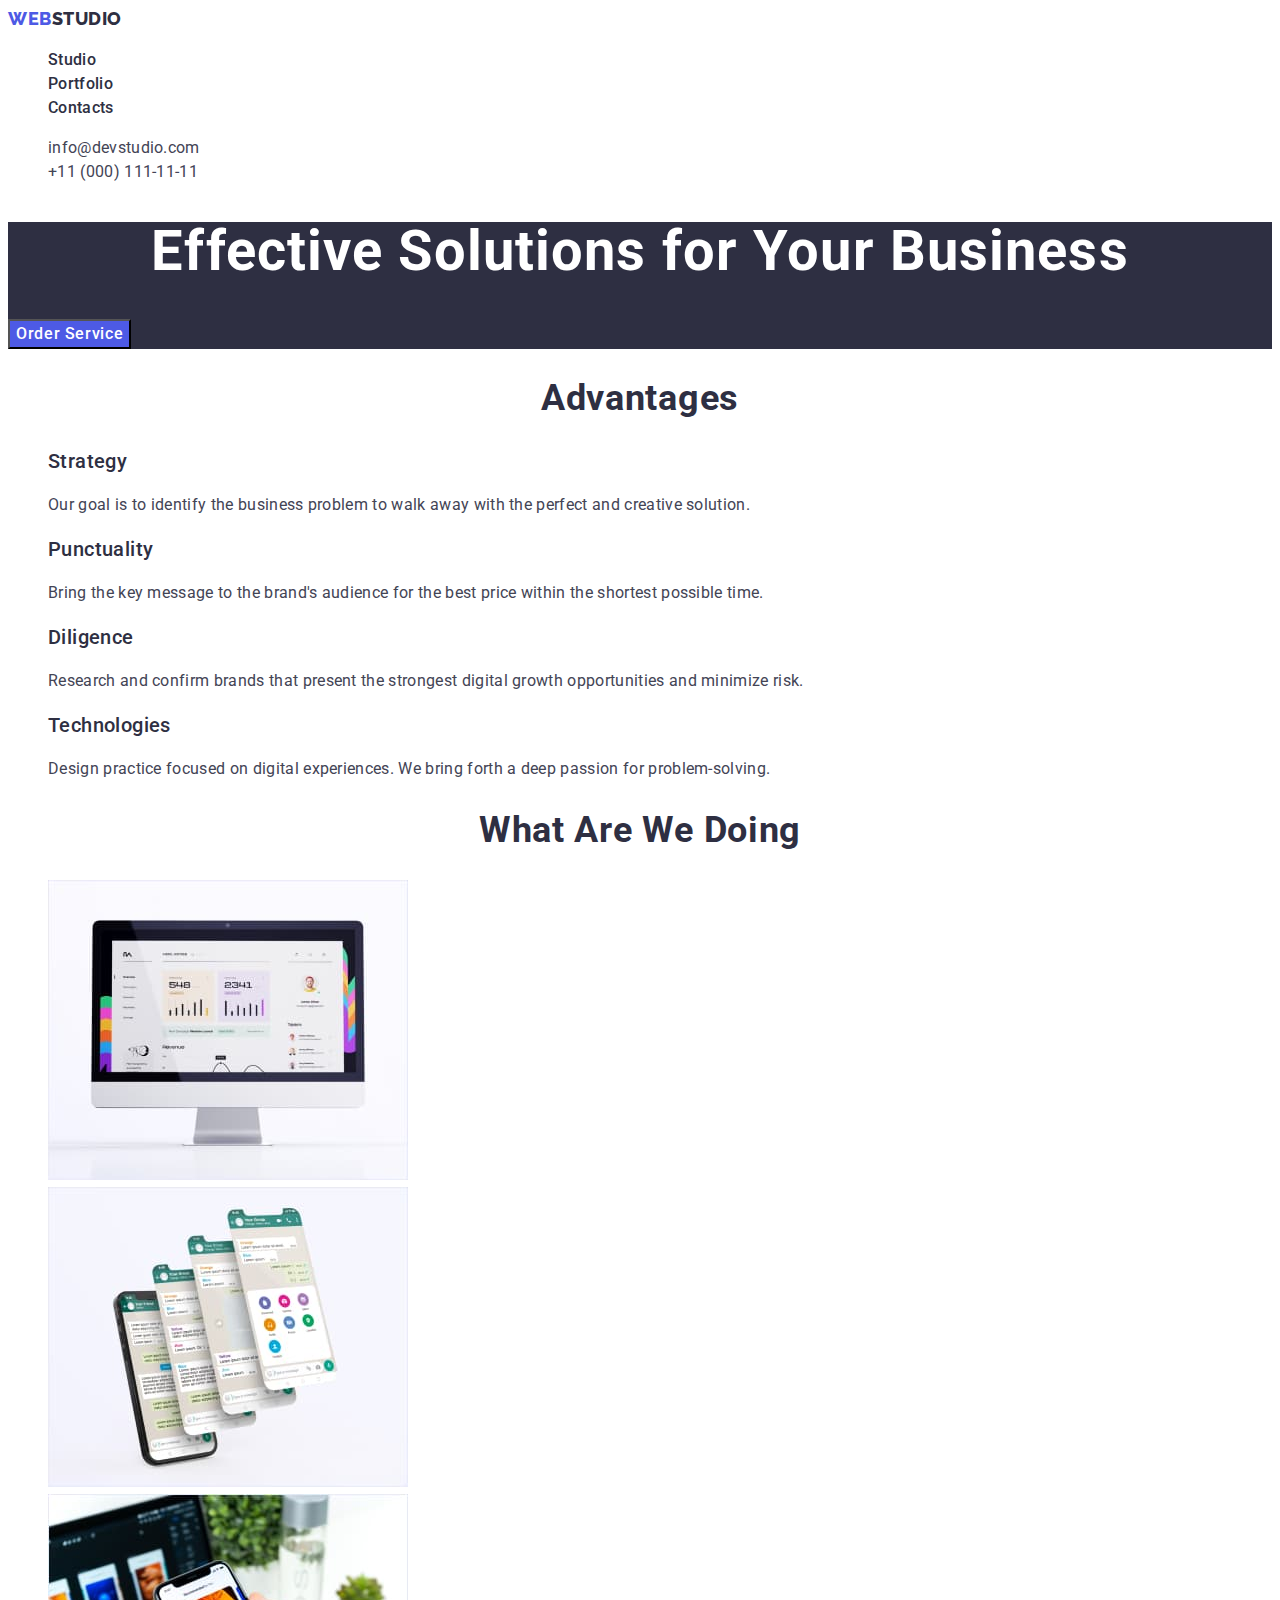
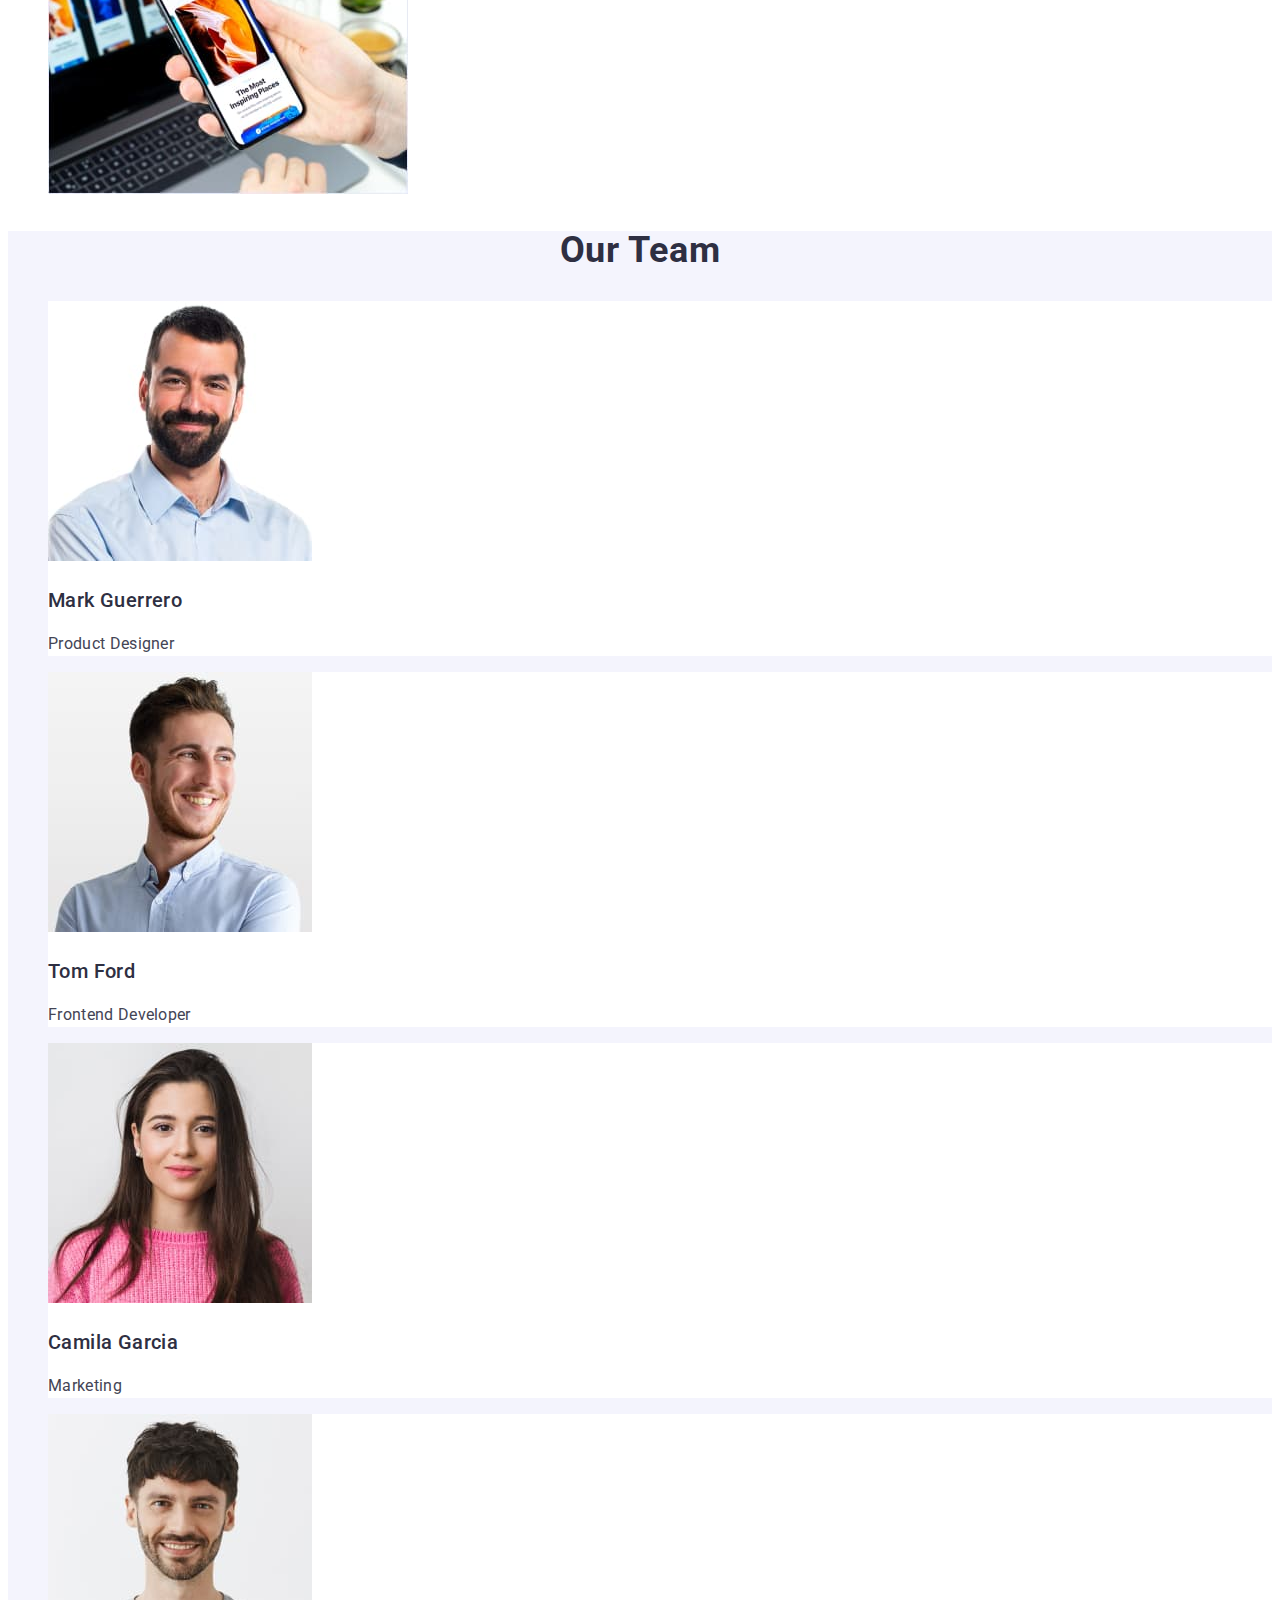
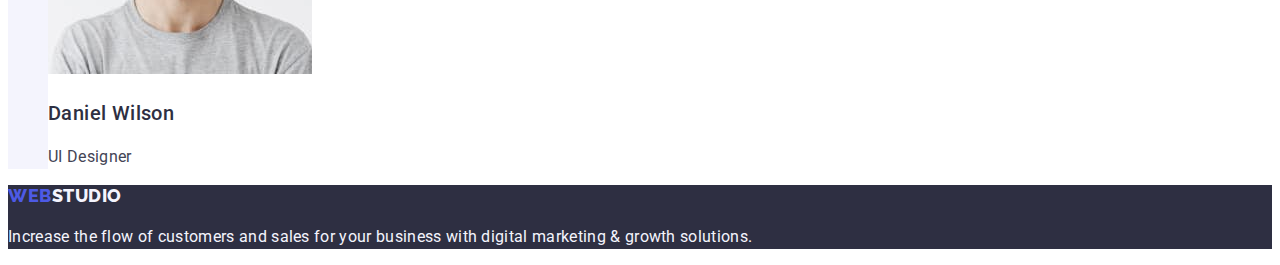
==== index.html @ d12eb700 "Initial commit" ====
<!DOCTYPE html>
<html lang="en">
  <head>
    <meta charset="UTF-8" />
    <meta http-equiv="X-UA-Compatible" content="IE=edge" />
    <meta name="viewport" content="width=device-width, initial-scale=1.0" />
    <link rel="preconnect" href="https://fonts.googleapis.com" />
    <link rel="preconnect" href="https://fonts.gstatic.com" crossorigin />
    <link
      href="https://fonts.googleapis.com/css2?family=Raleway:wght@800&family=Roboto:wght@400;500;700&display=swap"
      rel="stylesheet"
    />
    <link rel="stylesheet" href="./css/styles.css" />
    <title>Web Studio</title>
  </head>
  <body>
    <!-- Header -->
    <header>
      <nav>
        <a class="logo link" href="./index.html"
          >Web<span class="logo-span">Studio</span></a
        >
        <ul class="list">
          <li>
            <a class="nav-link link" href="./index.html">Studio</a>
          </li>
          <li>
            <a class="nav-link link" href="./portfolio.html">Portfolio</a>
          </li>
          <li>
            <a class="nav-link link" href="">Contacts</a>
          </li>
        </ul>
      </nav>
      <address class="contacts">
        <ul class="list">
          <li>
            <a class="contacts-link link" href="mailto:info@devstudio.com"
              >info@devstudio.com</a
            >
          </li>
          <li>
            <a class="contacts-link link" href="tel:+110001111111"
              >+11 (000) 111-11-11</a
            >
          </li>
        </ul>
      </address>
    </header>
    <main>
      <!--Main content -->

      <!--Hero -->
      <section class="hero">
        <h1 class="page-title">Effective Solutions for Your Business</h1>
        <button class="hero-btn" type="button">Order Service</button>
      </section>

      <!--Advantages -->
      <section>
        <h2 class="section-title">Advantages</h2>
        <ul class="list">
          <li>
            <h3 class="subtitle">Strategy</h3>
            <p class="text">
              Our goal is to identify the business problem to walk away with the
              perfect and creative solution.
            </p>
          </li>
          <li>
            <h3 class="subtitle">Punctuality</h3>
            <p class="text">
              Bring the key message to the brand's audience for the best price
              within the shortest possible time.
            </p>
          </li>
          <li>
            <h3 class="subtitle">Diligence</h3>
            <p class="text">
              Research and confirm brands that present the strongest digital
              growth opportunities and minimize risk.
            </p>
          </li>
          <li>
            <h3 class="subtitle">Technologies</h3>
            <p class="text">
              Design practice focused on digital experiences. We bring forth a
              deep passion for problem-solving.
            </p>
          </li>
        </ul>
      </section>
      <!--What we do -->
      <section>
        <h2 class="section-title">What are we doing</h2>
        <ul class="list">
          <li>
            <img
              src="./images/our-work/desktop-1x.jpg"
              alt="desktop"
              width="360"
              height="300"
            />
          </li>
          <li>
            <img
              src="./images/our-work/phone-1x.jpg"
              alt="mobile phone"
              width="360"
              height="300"
            />
          </li>
          <li>
            <img
              src="./images/our-work/laptop-1x.jpg"
              alt="laptop"
              width="360"
              height="300"
            />
          </li>
        </ul>
      </section>
      <!--Our team -->
      <section class="our-team-section">
        <h2 class="section-title">Our Team</h2>
        <ul class="list">
          <li class="team-card">
            <img
              src="./images/our-team/mark.jpg"
              alt="Mark Guerrero"
              width="264"
              height="260"
            />
            <h3 class="subtitle">Mark Guerrero</h3>
            <p class="text">Product Designer</p>
          </li>
          <li class="team-card">
            <img
              src="./images/our-team/tom.jpg"
              alt="Tom Ford"
              width="264"
              height="260"
            />
            <h3 class="subtitle">Tom Ford</h3>
            <p class="text">Frontend Developer</p>
          </li>
          <li class="team-card">
            <img
              src="./images/our-team/camila.jpg"
              alt="Camila Garcia"
              width="264"
              height="260"
            />
            <h3 class="subtitle">Camila Garcia</h3>
            <p class="text">Marketing</p>
          </li>
          <li class="team-card">
            <img
              src="./images/our-team/daniel.jpg"
              alt="Daniel Wilson"
              width="264"
              height="260"
            />
            <h3 class="subtitle">Daniel Wilson</h3>
            <p class="text">UI Designer</p>
          </li>
        </ul>
      </section>
    </main>
    <!--Footer -->
    <footer class="footer">
      <a class="logo footer-logo link" href="./index.html"
        >Web<span class="footer-logo-span">Studio</span></a
      >
      <p class="text footer-text">
        Increase the flow of customers and sales for your business with digital
        marketing & growth solutions.
      </p>
    </footer>
  </body>
</html>
---- css/styles.css ----
:root {
  --primary-brand: #4d5ae5;
  --pressed-state: #404bbf;
  /* navy blue */
  --dark-accent: #2e2f42;
  --success: #31d0aa;
  --text-primary: #434455;
  --subtle-text: #8e8f99;
  --accent: #e7e9fc;
  --light-accent: #f4f4fd;
  --modal-overlay: #2e2f42;
  --hero-background: #2e2f42;
  --white-background: #ffffff;
  --modal-background: #fcfcfc;
}

body {
  font-family: 'Roboto', sans-serif;
  font-weight: 400;
  line-height: 1.5;
  letter-spacing: 0.32px;
  color: var(--text-primary);
  background-color: var(--white-background);
}

.link {
  text-decoration: none;
}
.list {
  list-style-type: none;
}

/* HEADER */

.logo {
  font-family: 'Raleway', sans-serif;
  font-size: 18px;
  font-weight: 800;
  line-height: 1.17;
  letter-spacing: 0.54px;
  text-transform: uppercase;

  color: var(--primary-brand);
}

.logo-span {
  color: var(--dark-accent);
}
.footer-logo {
  color: var(--light-accent);
}
.nav-link {
  color: var(--dark-accent);
  font-weight: 500;
  font-size: 16px;
  line-height: 1.5;
  letter-spacing: 0.02em;
}
.nav-link:hover,
.nav-link:focus {
  color: var(--pressed-state);
}
.contacts {
  font-style: normal;
}
.contacts-link {
  color: var(--text-primary);
}
.contacts-link:hover,
.contacts-link:focus {
  color: var(--pressed-state);
}
/* HERO */
.hero {
  background-color: var(--dark-accent);
}
.page-title {
  text-align: center;
  font-size: 56px;
  font-weight: 700;
  line-height: 1.07;
  letter-spacing: 0.02em;
  color: var(--white-background);
}
.hero-btn {
  font-family: 'Roboto', sans-serif;
  font-size: 16px;
  font-weight: 500;
  line-height: 1.5;
  letter-spacing: 0.64px;

  color: var(--white-background);
  background-color: var(--primary-brand);

  cursor: pointer;
}
.hero-btn:hover,
.hero-btn:focus {
  background-color: var(--ocean, #404bbf);
}
/* ADVANTAGES */
.section-title {
  font-size: 36px;
  font-weight: 700;
  line-height: 1.11;
  letter-spacing: 0.02em;
  text-align: center;
  text-transform: capitalize;

  color: var(--dark-accent);
}
.subtitle {
  font-size: 20px;
  font-weight: 500;
  line-height: 1.2;
  letter-spacing: 0.02em;

  color: var(--dark-accent);
}

.text {
  font-size: 16;
  line-height: 1.5;
  letter-spacing: 0.02em;
  color: var(--text-primary);
}
/* What we do */

/* OUR TEAM */
.our-team-section {
  background-color: var(--light-accent);
}
.team-card {
  background-color: var(--white-background);
}
/* ---------PORTFOLIO------------ */

.filter-btn {
  font-family: 'Roboto', sans-serif;
  font-size: 16px;
  font-weight: 500;
  line-height: 1.5;
  letter-spacing: 0.04em;

  color: var(--primary-brand);
  background-color: var(--light-accent);

  cursor: pointer;
}
.filter-btn:hover,
.filter-btn:focus {
  color: var(--white-background);
  background-color: var(--pressed-state);
}

/* FOOTER */
.footer {
  background-color: var(--dark-accent);
}
.footer-logo {
  color: var(--primary-brand);
}
.footer-logo-span {
  color: var(--light-accent);
}
.footer-text {
  color: var(--light-accent);
}
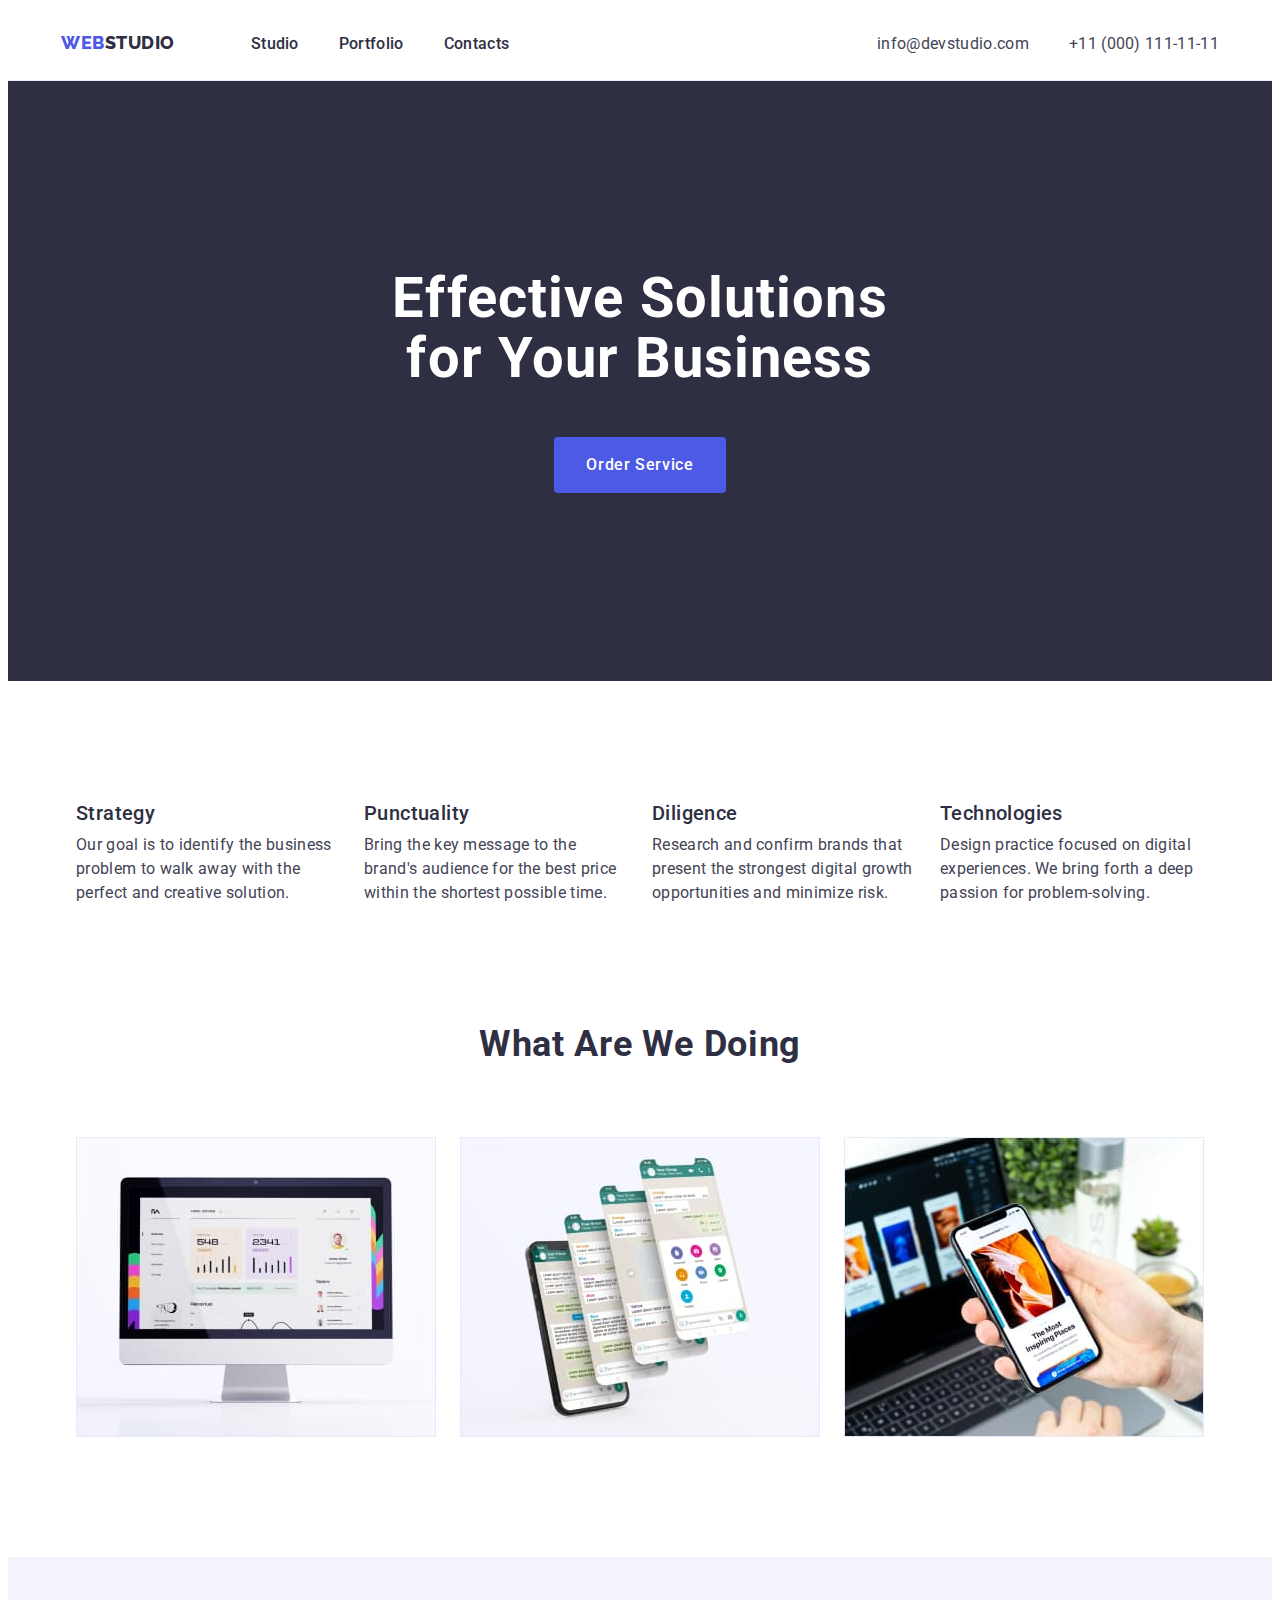
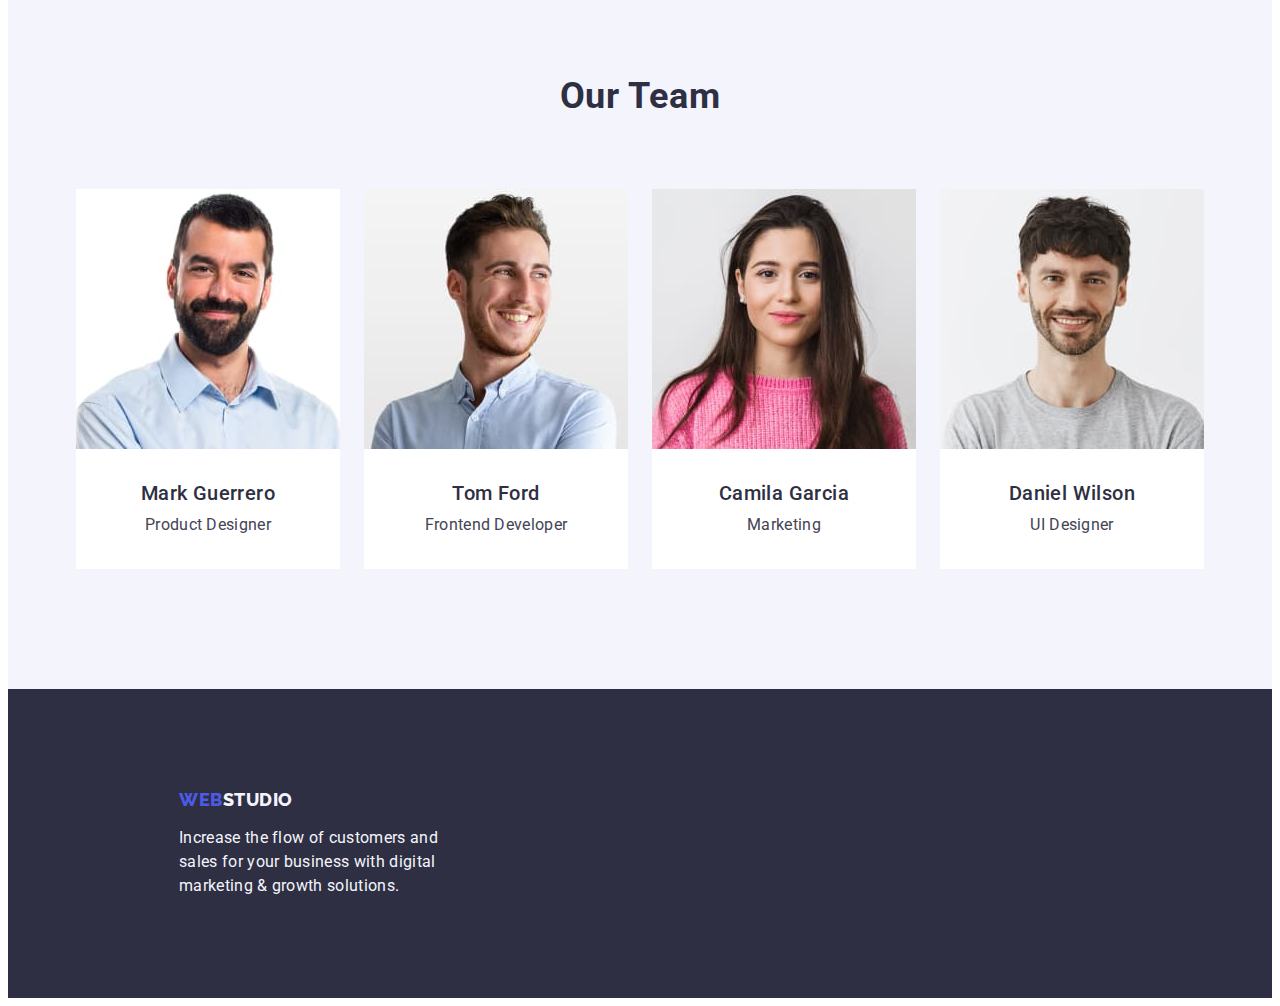
==== commit 6ee4cef7: "complete" ====
--- a/index.html
+++ b/index.html
@@ -4,6 +4,13 @@
     <meta charset="UTF-8" />
     <meta http-equiv="X-UA-Compatible" content="IE=edge" />
     <meta name="viewport" content="width=device-width, initial-scale=1.0" />
+    <link
+      rel="stylesheet"
+      href="https://cdnjs.cloudflare.com/ajax/libs/modern-normalize/2.0.0/modern-normalize.min.css"
+      integrity="sha512-4xo8blKMVCiXpTaLzQSLSw3KFOVPWhm/TRtuPVc4WG6kUgjH6J03IBuG7JZPkcWMxJ5huwaBpOpnwYElP/m6wg=="
+      crossorigin="anonymous"
+      referrerpolicy="no-referrer"
+    />
     <link rel="preconnect" href="https://fonts.googleapis.com" />
     <link rel="preconnect" href="https://fonts.gstatic.com" crossorigin />
     <link
@@ -16,166 +23,192 @@
   <body>
     <!-- Header -->
     <header>
-      <nav>
-        <a class="logo link" href="./index.html"
-          >Web<span class="logo-span">Studio</span></a
-        >
-        <ul class="list">
-          <li>
-            <a class="nav-link link" href="./index.html">Studio</a>
-          </li>
-          <li>
-            <a class="nav-link link" href="./portfolio.html">Portfolio</a>
-          </li>
-          <li>
-            <a class="nav-link link" href="">Contacts</a>
-          </li>
-        </ul>
-      </nav>
-      <address class="contacts">
-        <ul class="list">
-          <li>
-            <a class="contacts-link link" href="mailto:info@devstudio.com"
-              >info@devstudio.com</a
-            >
-          </li>
-          <li>
-            <a class="contacts-link link" href="tel:+110001111111"
-              >+11 (000) 111-11-11</a
-            >
-          </li>
-        </ul>
-      </address>
+      <div class="container nav-container">
+        <nav class="navigation">
+          <a class="logo link" href="./index.html"
+            >Web<span class="logo-span">Studio</span></a
+          >
+          <ul class="list nav-list">
+            <li class="nav-list-item">
+              <a class="nav-link link" href="./index.html">Studio</a>
+            </li>
+            <li class="nav-list-item">
+              <a class="nav-link link" href="./portfolio.html">Portfolio</a>
+            </li>
+            <li class="nav-list-item">
+              <a class="nav-link link" href="">Contacts</a>
+            </li>
+          </ul>
+        </nav>
+        <address class="contacts">
+          <ul class="list contacts-list">
+            <li>
+              <a class="contacts-link link" href="mailto:info@devstudio.com"
+                >info@devstudio.com</a
+              >
+            </li>
+            <li>
+              <a class="contacts-link link" href="tel:+110001111111"
+                >+11 (000) 111-11-11</a
+              >
+            </li>
+          </ul>
+        </address>
+      </div>
     </header>
     <main>
       <!--Main content -->
 
       <!--Hero -->
       <section class="hero">
-        <h1 class="page-title">Effective Solutions for Your Business</h1>
-        <button class="hero-btn" type="button">Order Service</button>
+        <div class="container">
+          <h1 class="page-title">Effective Solutions for Your Business</h1>
+          <button class="hero-btn" type="button">Order Service</button>
+        </div>
       </section>
 
       <!--Advantages -->
-      <section>
-        <h2 class="section-title">Advantages</h2>
-        <ul class="list">
-          <li>
-            <h3 class="subtitle">Strategy</h3>
-            <p class="text">
-              Our goal is to identify the business problem to walk away with the
-              perfect and creative solution.
-            </p>
-          </li>
-          <li>
-            <h3 class="subtitle">Punctuality</h3>
-            <p class="text">
-              Bring the key message to the brand's audience for the best price
-              within the shortest possible time.
-            </p>
-          </li>
-          <li>
-            <h3 class="subtitle">Diligence</h3>
-            <p class="text">
-              Research and confirm brands that present the strongest digital
-              growth opportunities and minimize risk.
-            </p>
-          </li>
-          <li>
-            <h3 class="subtitle">Technologies</h3>
-            <p class="text">
-              Design practice focused on digital experiences. We bring forth a
-              deep passion for problem-solving.
-            </p>
-          </li>
-        </ul>
+      <section class="advantages-section">
+        <div class="container">
+          <h2 class="section-title visually-hidden">Advantages</h2>
+          <ul class="list section-list">
+            <li class="advantages-item">
+              <h3 class="subtitle">Strategy</h3>
+              <p class="text">
+                Our goal is to identify the business problem to walk away with
+                the perfect and creative solution.
+              </p>
+            </li>
+            <li class="advantages-item">
+              <h3 class="subtitle">Punctuality</h3>
+              <p class="text">
+                Bring the key message to the brand's audience for the best price
+                within the shortest possible time.
+              </p>
+            </li>
+            <li class="advantages-item">
+              <h3 class="subtitle">Diligence</h3>
+              <p class="text">
+                Research and confirm brands that present the strongest digital
+                growth opportunities and minimize risk.
+              </p>
+            </li>
+            <li class="advantages-item">
+              <h3 class="subtitle">Technologies</h3>
+              <p class="text">
+                Design practice focused on digital experiences. We bring forth a
+                deep passion for problem-solving.
+              </p>
+            </li>
+          </ul>
+        </div>
       </section>
       <!--What we do -->
-      <section>
-        <h2 class="section-title">What are we doing</h2>
-        <ul class="list">
-          <li>
-            <img
-              src="./images/our-work/desktop-1x.jpg"
-              alt="desktop"
-              width="360"
-              height="300"
-            />
-          </li>
-          <li>
-            <img
-              src="./images/our-work/phone-1x.jpg"
-              alt="mobile phone"
-              width="360"
-              height="300"
-            />
-          </li>
-          <li>
-            <img
-              src="./images/our-work/laptop-1x.jpg"
-              alt="laptop"
-              width="360"
-              height="300"
-            />
-          </li>
-        </ul>
+      <section class="our-work-section">
+        <div class="container">
+          <h2 class="section-title">What are we doing</h2>
+          <ul class="list section-list">
+            <li>
+              <img
+                src="./images/our-work/desktop-1x.jpg"
+                alt="desktop"
+                width="360"
+                height="300"
+              />
+            </li>
+            <li>
+              <img
+                src="./images/our-work/phone-1x.jpg"
+                alt="mobile phone"
+                width="360"
+                height="300"
+              />
+            </li>
+            <li>
+              <img
+                src="./images/our-work/laptop-1x.jpg"
+                alt="laptop"
+                width="360"
+                height="300"
+              />
+            </li>
+          </ul>
+        </div>
       </section>
       <!--Our team -->
-      <section class="our-team-section">
-        <h2 class="section-title">Our Team</h2>
-        <ul class="list">
-          <li class="team-card">
-            <img
-              src="./images/our-team/mark.jpg"
-              alt="Mark Guerrero"
-              width="264"
-              height="260"
-            />
-            <h3 class="subtitle">Mark Guerrero</h3>
-            <p class="text">Product Designer</p>
-          </li>
-          <li class="team-card">
-            <img
-              src="./images/our-team/tom.jpg"
-              alt="Tom Ford"
-              width="264"
-              height="260"
-            />
-            <h3 class="subtitle">Tom Ford</h3>
-            <p class="text">Frontend Developer</p>
-          </li>
-          <li class="team-card">
-            <img
-              src="./images/our-team/camila.jpg"
-              alt="Camila Garcia"
-              width="264"
-              height="260"
-            />
-            <h3 class="subtitle">Camila Garcia</h3>
-            <p class="text">Marketing</p>
-          </li>
-          <li class="team-card">
-            <img
-              src="./images/our-team/daniel.jpg"
-              alt="Daniel Wilson"
-              width="264"
-              height="260"
-            />
-            <h3 class="subtitle">Daniel Wilson</h3>
-            <p class="text">UI Designer</p>
-          </li>
-        </ul>
+      <section class="our-team-section section">
+        <div class="container">
+          <h2 class="section-title">Our Team</h2>
+          <ul class="list section-list">
+            <li class="team-card">
+              <img
+                class="team-photo"
+                src="./images/our-team/mark.jpg"
+                alt="Mark Guerrero"
+                width="264"
+                height="260"
+              />
+              <div class="teamcard-info">
+                <h3 class="subtitle">Mark Guerrero</h3>
+                <p class="text">Product Designer</p>
+              </div>
+            </li>
+            <li class="team-card">
+              <img
+                class="team-photo"
+                src="./images/our-team/tom.jpg"
+                alt="Tom Ford"
+                width="264"
+                height="260"
+              />
+              <div class="teamcard-info">
+                <h3 class="subtitle">Tom Ford</h3>
+                <p class="text">Frontend Developer</p>
+              </div>
+            </li>
+            <li class="team-card">
+              <img
+                class="team-photo"
+                src="./images/our-team/camila.jpg"
+                alt="Camila Garcia"
+                width="264"
+                height="260"
+              />
+              <div class="teamcard-info">
+                <h3 class="subtitle">Camila Garcia</h3>
+                <p class="text">Marketing</p>
+              </div>
+            </li>
+            <li class="team-card">
+              <img
+                class="team-photo"
+                src="./images/our-team/daniel.jpg"
+                alt="Daniel Wilson"
+                width="264"
+                height="260"
+              />
+              <div class="teamcard-info">
+                <h3 class="subtitle">Daniel Wilson</h3>
+                <p class="text">UI Designer</p>
+              </div>
+            </li>
+          </ul>
+        </div>
       </section>
     </main>
     <!--Footer -->
     <footer class="footer">
-      <a class="logo footer-logo link" href="./index.html"
-        >Web<span class="footer-logo-span">Studio</span></a
-      >
-      <p class="text footer-text">
-        Increase the flow of customers and sales for your business with digital
-        marketing & growth solutions.
-      </p>
+      <div class="container">
+        <div class="footer-info">
+          <a class="logo footer-logo link" href="./index.html"
+            >Web<span class="footer-logo-span">Studio</span></a
+          >
+          <p class="text footer-text">
+            Increase the flow of customers and sales for your business with
+            digital marketing & growth solutions.
+          </p>
+        </div>
+      </div>
     </footer>
   </body>
 </html>
--- a/css/styles.css
+++ b/css/styles.css
@@ -13,6 +13,11 @@
   --white-background: #ffffff;
   --modal-background: #fcfcfc;
 }
+*,
+*::before,
+*::after {
+  box-sizing: border-box;
+}
 
 body {
   font-family: 'Roboto', sans-serif;
@@ -22,6 +27,37 @@
   color: var(--text-primary);
   background-color: var(--white-background);
 }
+h1,
+h2,
+h3,
+h4,
+h5,
+h6,
+p {
+  margin-top: 0;
+  margin-bottom: 0;
+}
+
+ul,
+ol {
+  margin-top: 0;
+  margin-bottom: 0;
+  padding-left: 0;
+}
+
+button {
+  border: none;
+  cursor: pointer;
+}
+
+img {
+  display: block;
+  max-width: 100%;
+}
+/* Default classes */
+.list {
+  list-style-type: none;
+}
 
 .link {
   text-decoration: none;
@@ -29,8 +65,46 @@
 .list {
   list-style-type: none;
 }
+.container {
+  max-width: 1158px;
+  padding-left: 15px;
+  padding-right: 15px;
+  margin: 0 auto;
+}
+
+.portfolio-section {
+  padding-top: 96px;
+  padding-bottom: 120px;
+}
+.section-list {
+  display: flex;
+  gap: 24px;
+}
+.visually-hidden {
+  position: absolute;
+  width: 1px;
+  height: 1px;
+  margin: -1px;
+  border: 0;
+  padding: 0;
+  white-space: nowrap;
+  clip-path: inset(100%);
+  clip: rect(0 0 0 0);
+  overflow: hidden;
+}
 
 /* HEADER */
+header {
+  border-bottom: 1px solid var(--accent);
+}
+.nav-container {
+  display: flex;
+
+  padding: 24px 0;
+}
+.navigation {
+  display: flex;
+}
 
 .logo {
   font-family: 'Raleway', sans-serif;
@@ -41,10 +115,18 @@
   text-transform: uppercase;
 
   color: var(--primary-brand);
+
+  margin-right: 76px;
 }
 
 .logo-span {
   color: var(--dark-accent);
+}
+.nav-list {
+  display: flex;
+}
+.nav-list-item:not(:last-child) {
+  margin-right: 40px;
 }
 .footer-logo {
   color: var(--light-accent);
@@ -62,6 +144,12 @@
 }
 .contacts {
   font-style: normal;
+
+  margin-left: auto;
+}
+.contacts-list {
+  display: flex;
+  gap: 40px;
 }
 .contacts-link {
   color: var(--text-primary);
@@ -73,14 +161,21 @@
 /* HERO */
 .hero {
   background-color: var(--dark-accent);
+
+  padding: 188px 0;
 }
 .page-title {
+  width: 496px;
   text-align: center;
   font-size: 56px;
   font-weight: 700;
   line-height: 1.07;
   letter-spacing: 0.02em;
   color: var(--white-background);
+
+  margin-right: auto;
+  margin-left: auto;
+  margin-bottom: 48px;
 }
 .hero-btn {
   font-family: 'Roboto', sans-serif;
@@ -88,6 +183,13 @@
   font-weight: 500;
   line-height: 1.5;
   letter-spacing: 0.64px;
+  display: block;
+
+  margin: 0 auto;
+  padding: 16px 32px;
+
+  border: none;
+  border-radius: 4px;
 
   color: var(--white-background);
   background-color: var(--primary-brand);
@@ -99,6 +201,10 @@
   background-color: var(--ocean, #404bbf);
 }
 /* ADVANTAGES */
+.advantages-section {
+  padding-top: 120px;
+  padding-bottom: 60px;
+}
 .section-title {
   font-size: 36px;
   font-weight: 700;
@@ -108,6 +214,10 @@
   text-transform: capitalize;
 
   color: var(--dark-accent);
+  margin-bottom: 72px;
+}
+.advantages-item {
+  width: 264px;
 }
 .subtitle {
   font-size: 20px;
@@ -116,25 +226,47 @@
   letter-spacing: 0.02em;
 
   color: var(--dark-accent);
+
+  margin-bottom: 8px;
 }
 
 .text {
-  font-size: 16;
-  line-height: 1.5;
-  letter-spacing: 0.02em;
+  font-size: 16px;
+  line-height: 1.5;
+  letter-spacing: 0.32px;
   color: var(--text-primary);
 }
 /* What we do */
-
+.our-work-section {
+  padding-top: 60px;
+  padding-bottom: 120px;
+}
 /* OUR TEAM */
 .our-team-section {
   background-color: var(--light-accent);
+  padding-top: 120px;
+  padding-bottom: 120px;
 }
 .team-card {
   background-color: var(--white-background);
 }
+.team-photo {
+  margin-bottom: 32px;
+}
+.teamcard-info {
+  text-align: center;
+  padding-left: 16px;
+  padding-right: 16px;
+  padding-bottom: 32px;
+}
 /* ---------PORTFOLIO------------ */
-
+.filter-list {
+  display: flex;
+  gap: 24px;
+  justify-content: center;
+
+  margin-bottom: 72px;
+}
 .filter-btn {
   font-family: 'Roboto', sans-serif;
   font-size: 16px;
@@ -145,6 +277,10 @@
   color: var(--primary-brand);
   background-color: var(--light-accent);
 
+  padding: 12px 24px;
+  border: 1px solid var(--accent);
+  border-radius: 4px;
+
   cursor: pointer;
 }
 .filter-btn:hover,
@@ -152,13 +288,38 @@
   color: var(--white-background);
   background-color: var(--pressed-state);
 }
-
+.projects-list {
+  display: flex;
+  flex-wrap: wrap;
+  row-gap: 48px;
+  column-gap: 24px;
+}
+.project-card {
+  width: calc((100% - 2 * 24px) / 3);
+  border: 1px solid var(--accent);
+  padding-bottom: 32px;
+}
+.project-card-img {
+  margin-bottom: 32px;
+}
+.project-card-info {
+  padding-left: 16px;
+  padding-right: 16px;
+}
 /* FOOTER */
 .footer {
   background-color: var(--dark-accent);
+  padding-top: 100px;
+  padding-bottom: 100px;
+  padding-left: 156px;
+}
+.footer-info {
+  width: 264px;
 }
 .footer-logo {
+  display: inline-block;
   color: var(--primary-brand);
+  margin-bottom: 16px;
 }
 .footer-logo-span {
   color: var(--light-accent);
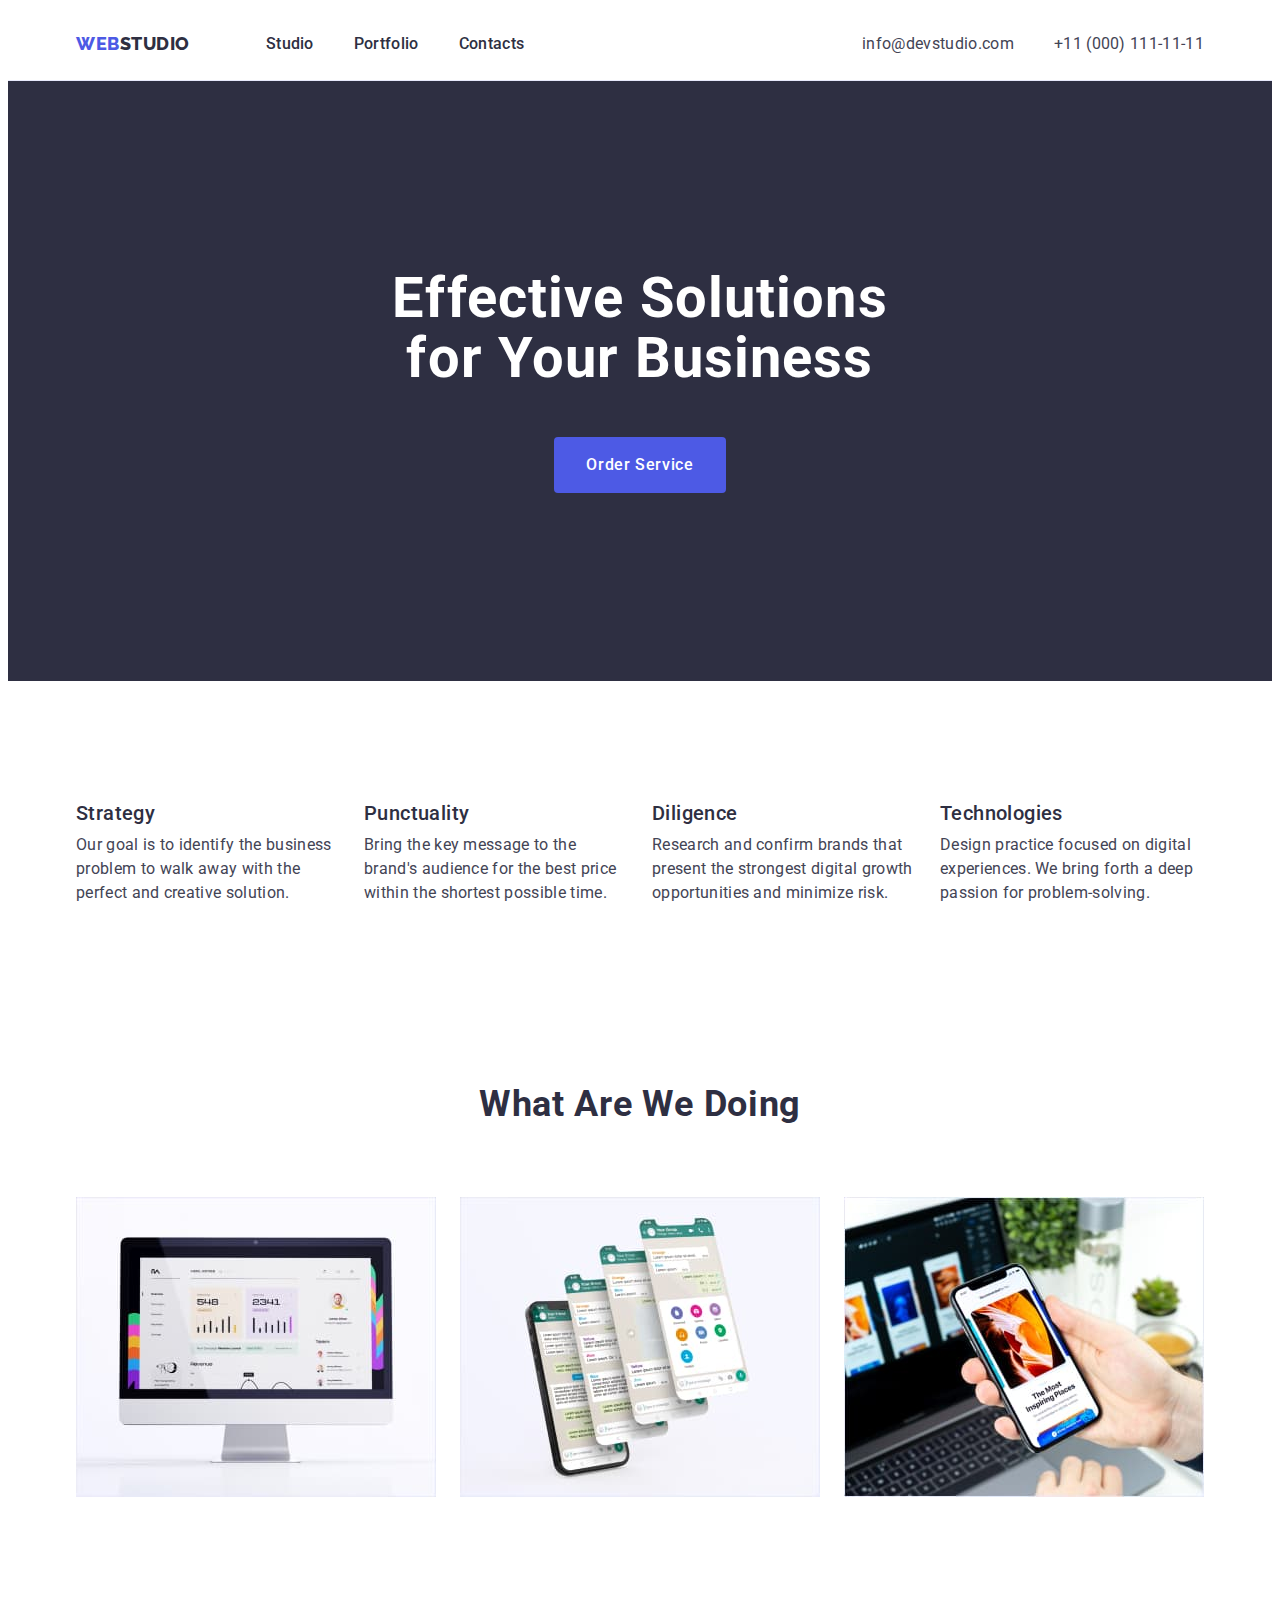
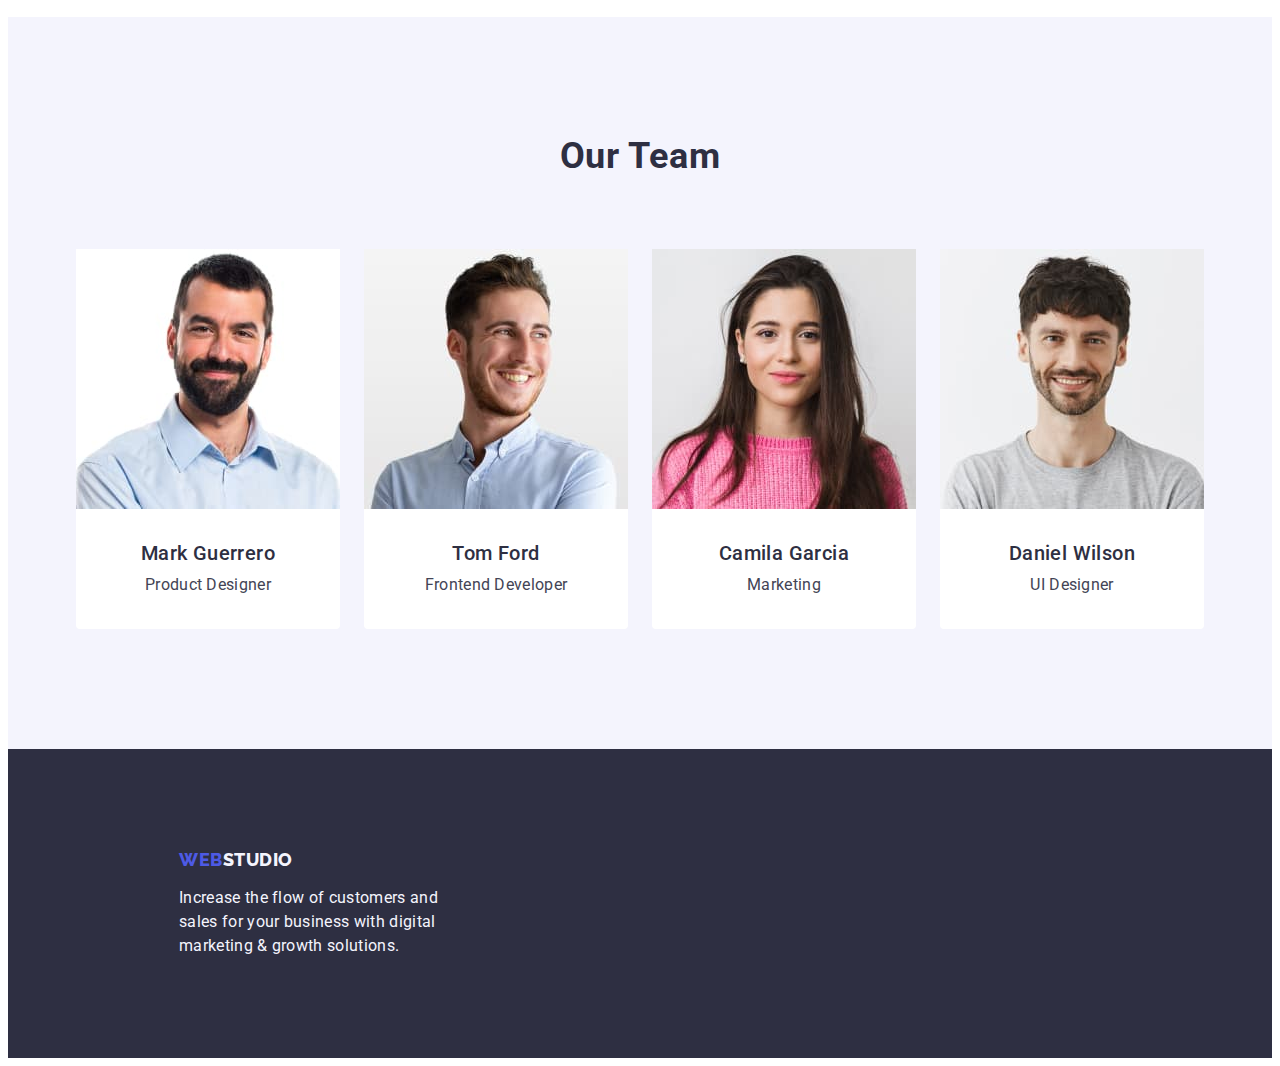
==== commit bd099077: "mistakes correction" ====
--- a/index.html
+++ b/index.html
@@ -22,7 +22,7 @@
   </head>
   <body>
     <!-- Header -->
-    <header>
+    <header class="header">
       <div class="container nav-container">
         <nav class="navigation">
           <a class="logo link" href="./index.html"
@@ -70,7 +70,7 @@
       <!--Advantages -->
       <section class="advantages-section">
         <div class="container">
-          <h2 class="section-title visually-hidden">Advantages</h2>
+          <h2 class="visually-hidden section-title">Advantages</h2>
           <ul class="list section-list">
             <li class="advantages-item">
               <h3 class="subtitle">Strategy</h3>
@@ -108,7 +108,7 @@
         <div class="container">
           <h2 class="section-title">What are we doing</h2>
           <ul class="list section-list">
-            <li>
+            <li class="our-work-item">
               <img
                 src="./images/our-work/desktop-1x.jpg"
                 alt="desktop"
@@ -116,7 +116,7 @@
                 height="300"
               />
             </li>
-            <li>
+            <li class="our-work-item">
               <img
                 src="./images/our-work/phone-1x.jpg"
                 alt="mobile phone"
@@ -124,7 +124,7 @@
                 height="300"
               />
             </li>
-            <li>
+            <li class="our-work-item">
               <img
                 src="./images/our-work/laptop-1x.jpg"
                 alt="laptop"
--- a/css/styles.css
+++ b/css/styles.css
@@ -38,8 +38,7 @@
   margin-bottom: 0;
 }
 
-ul,
-ol {
+ul {
   margin-top: 0;
   margin-bottom: 0;
   padding-left: 0;
@@ -67,9 +66,9 @@
 }
 .container {
   max-width: 1158px;
+  margin: 0 auto;
   padding-left: 15px;
   padding-right: 15px;
-  margin: 0 auto;
 }
 
 .portfolio-section {
@@ -94,16 +93,15 @@
 }
 
 /* HEADER */
-header {
+.header {
   border-bottom: 1px solid var(--accent);
 }
 .nav-container {
   display: flex;
-
-  padding: 24px 0;
 }
 .navigation {
   display: flex;
+  align-items: center;
 }
 
 .logo {
@@ -124,10 +122,14 @@
 }
 .nav-list {
   display: flex;
-}
-.nav-list-item:not(:last-child) {
+  gap: 40px;
+}
+.nav-list-item {
+  padding: 24px 0;
+}
+/* .nav-list-item:not(:last-child) {
   margin-right: 40px;
-}
+}  */
 .footer-logo {
   color: var(--light-accent);
 }
@@ -151,6 +153,9 @@
   display: flex;
   gap: 40px;
 }
+.contacts-list > li {
+  padding: 24px 0;
+}
 .contacts-link {
   color: var(--text-primary);
 }
@@ -165,7 +170,7 @@
   padding: 188px 0;
 }
 .page-title {
-  width: 496px;
+  max-width: 496px;
   text-align: center;
   font-size: 56px;
   font-weight: 700;
@@ -178,6 +183,7 @@
   margin-bottom: 48px;
 }
 .hero-btn {
+  min-width: 169px;
   font-family: 'Roboto', sans-serif;
   font-size: 16px;
   font-weight: 500;
@@ -202,8 +208,7 @@
 }
 /* ADVANTAGES */
 .advantages-section {
-  padding-top: 120px;
-  padding-bottom: 60px;
+  padding: 120px 0;
 }
 .section-title {
   font-size: 36px;
@@ -241,6 +246,9 @@
   padding-top: 60px;
   padding-bottom: 120px;
 }
+.our-work-item {
+  width: calc((100% - 48px) / 3);
+}
 /* OUR TEAM */
 .our-team-section {
   background-color: var(--light-accent);
@@ -249,15 +257,12 @@
 }
 .team-card {
   background-color: var(--white-background);
-}
-.team-photo {
-  margin-bottom: 32px;
-}
+  border-radius: 0px 0px 4px 4px;
+}
+
 .teamcard-info {
   text-align: center;
-  padding-left: 16px;
-  padding-right: 16px;
-  padding-bottom: 32px;
+  padding: 32px 0;
 }
 /* ---------PORTFOLIO------------ */
 .filter-list {
@@ -296,21 +301,21 @@
 }
 .project-card {
   width: calc((100% - 2 * 24px) / 3);
-  border: 1px solid var(--accent);
-  padding-bottom: 32px;
-}
-.project-card-img {
-  margin-bottom: 32px;
-}
+
+  /* padding-bottom: 32px; */
+}
+
 .project-card-info {
-  padding-left: 16px;
-  padding-right: 16px;
+  border-right: 1px solid var(--accent);
+  border-left: 1px solid var(--accent);
+  border-bottom: 1px solid var(--accent);
+
+  padding: 32px 16px;
 }
 /* FOOTER */
 .footer {
   background-color: var(--dark-accent);
-  padding-top: 100px;
-  padding-bottom: 100px;
+  padding: 100px 0;
   padding-left: 156px;
 }
 .footer-info {
@@ -326,4 +331,5 @@
 }
 .footer-text {
   color: var(--light-accent);
-}
+  max-width: 264px;
+}
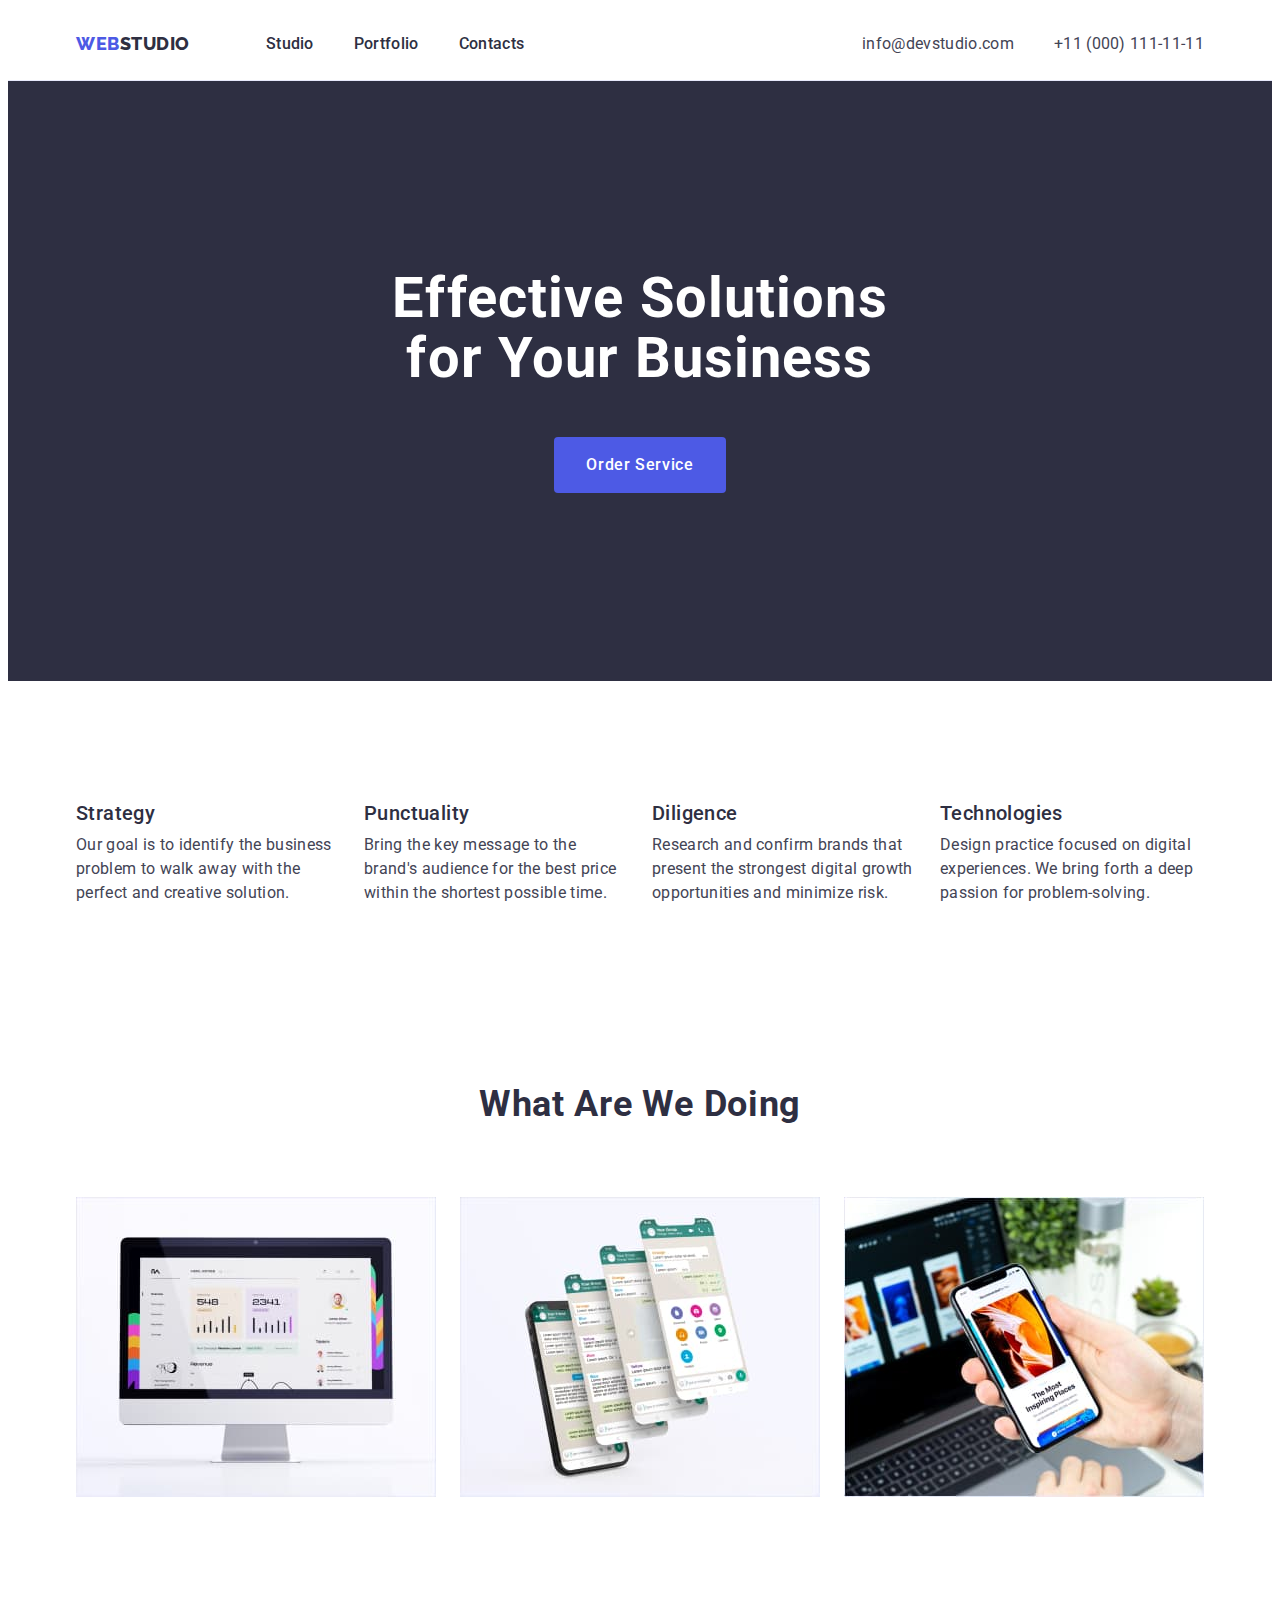
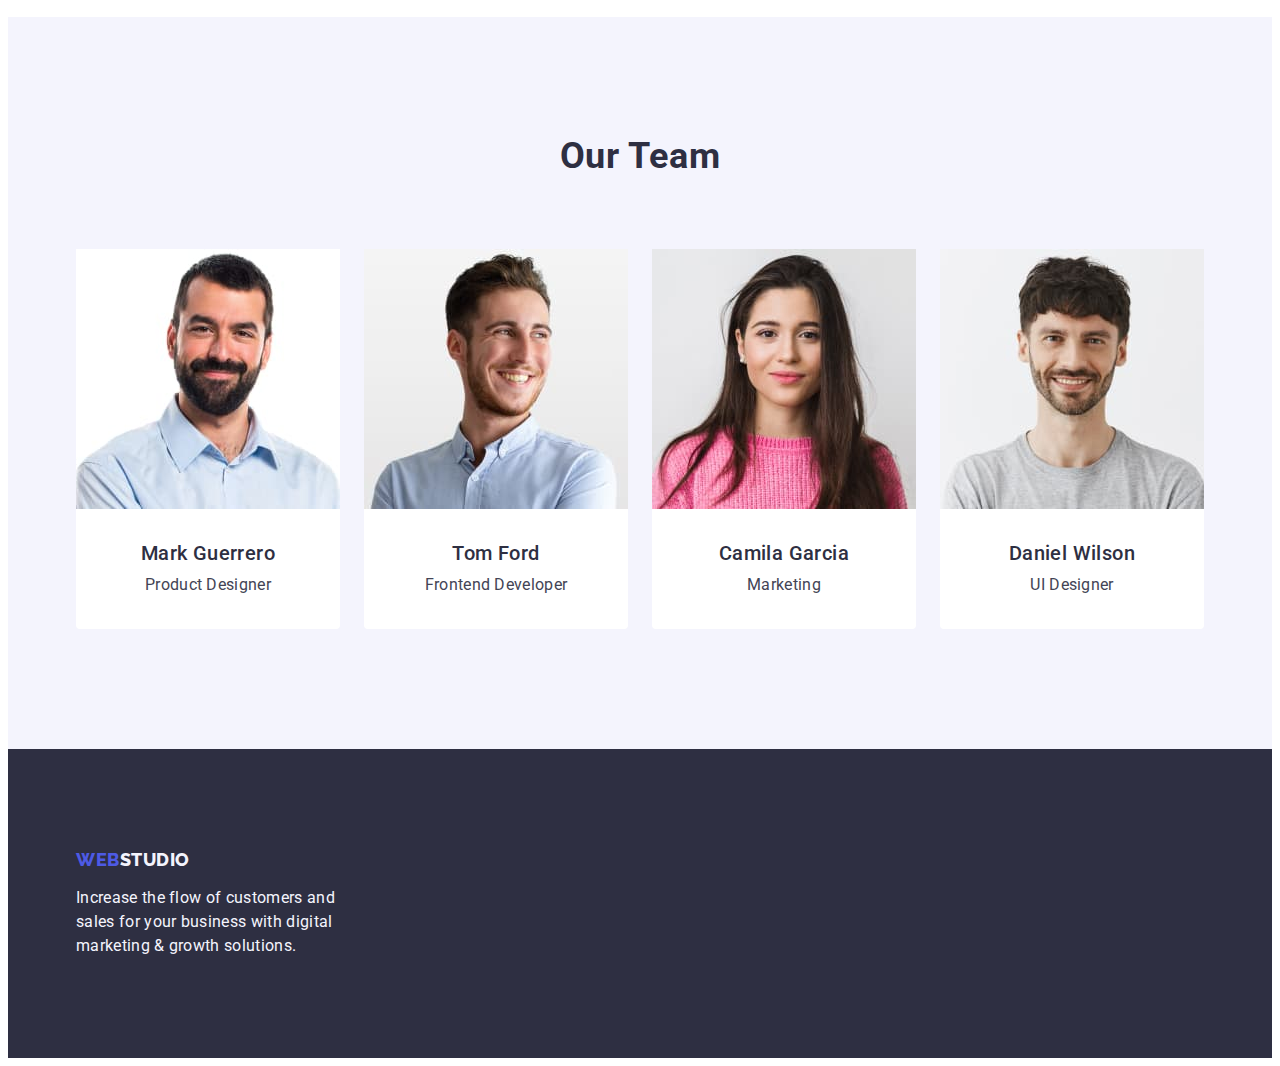
==== commit 5014a5ec: "footer wrapper removed" ====
--- a/index.html
+++ b/index.html
@@ -70,7 +70,7 @@
       <!--Advantages -->
       <section class="advantages-section">
         <div class="container">
-          <h2 class="visually-hidden section-title">Advantages</h2>
+          <h2 class="visually-hidden">Advantages</h2>
           <ul class="list section-list">
             <li class="advantages-item">
               <h3 class="subtitle">Strategy</h3>
@@ -199,15 +199,13 @@
     <!--Footer -->
     <footer class="footer">
       <div class="container">
-        <div class="footer-info">
-          <a class="logo footer-logo link" href="./index.html"
-            >Web<span class="footer-logo-span">Studio</span></a
-          >
-          <p class="text footer-text">
-            Increase the flow of customers and sales for your business with
-            digital marketing & growth solutions.
-          </p>
-        </div>
+        <a class="logo footer-logo link" href="./index.html"
+          >Web<span class="footer-logo-span">Studio</span></a
+        >
+        <p class="text footer-text">
+          Increase the flow of customers and sales for your business with
+          digital marketing & growth solutions.
+        </p>
       </div>
     </footer>
   </body>
--- a/css/styles.css
+++ b/css/styles.css
@@ -124,9 +124,9 @@
   display: flex;
   gap: 40px;
 }
-.nav-list-item {
+/* .nav-list-item {
   padding: 24px 0;
-}
+} */
 /* .nav-list-item:not(:last-child) {
   margin-right: 40px;
 }  */
@@ -134,11 +134,13 @@
   color: var(--light-accent);
 }
 .nav-link {
+  display: inline-block;
   color: var(--dark-accent);
   font-weight: 500;
   font-size: 16px;
   line-height: 1.5;
   letter-spacing: 0.02em;
+  padding: 24px 0;
 }
 .nav-link:hover,
 .nav-link:focus {
@@ -153,11 +155,11 @@
   display: flex;
   gap: 40px;
 }
-.contacts-list > li {
+
+.contacts-link {
+  display: inline-block;
+  color: var(--text-primary);
   padding: 24px 0;
-}
-.contacts-link {
-  color: var(--text-primary);
 }
 .contacts-link:hover,
 .contacts-link:focus {
@@ -292,6 +294,7 @@
 .filter-btn:focus {
   color: var(--white-background);
   background-color: var(--pressed-state);
+  border: 1px solid transparent;
 }
 .projects-list {
   display: flex;
@@ -316,7 +319,6 @@
 .footer {
   background-color: var(--dark-accent);
   padding: 100px 0;
-  padding-left: 156px;
 }
 .footer-info {
   width: 264px;
